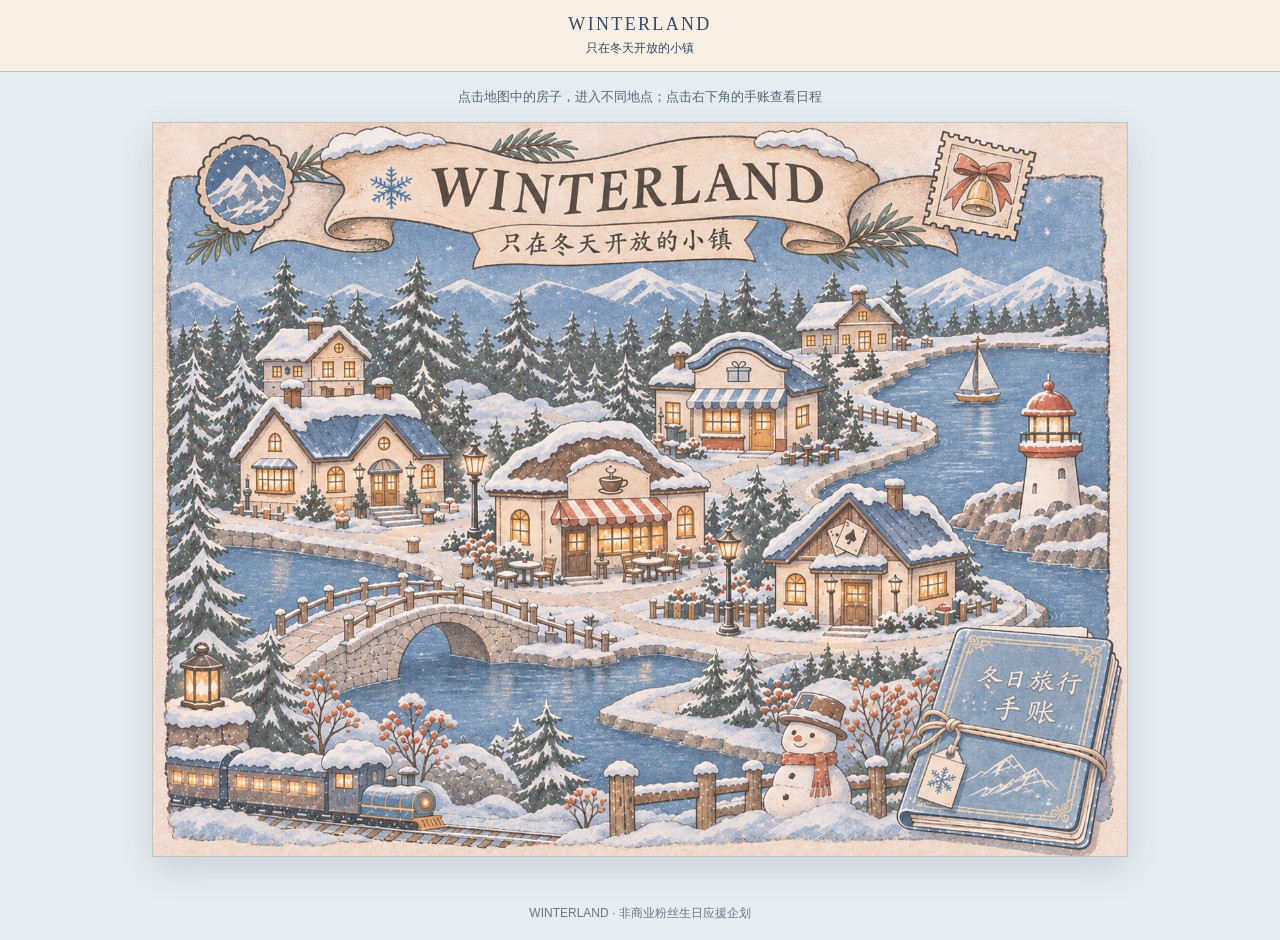
==== index.html @ a7db5587 "Add files via upload" ====
<!doctype html><html lang="zh-CN"><head><meta charset="utf-8"><meta name="viewport" content="width=device-width,initial-scale=1"><title>WINTERLAND｜小镇地图</title><link rel="stylesheet" href="style.css"></head><body><header><a href="index.html">WINTERLAND</a><p>只在冬天开放的小镇</p></header><p class="hint">点击地图中的房子，进入不同地点；点击右下角的手账查看日程</p><main class="map-wrap"><div class="map"><img src="images/winterland-map.png" alt="WINTERLAND 冬日小镇手绘地图"><a class="hotspot" href="post-office.html" aria-label="进入小镇邮局" style="left:8.5%;top:34.5%;width:22%;height:23%"><span>小镇邮局</span></a>
<a class="hotspot" href="cafe.html" aria-label="进入冬日咖啡馆" style="left:34.3%;top:42.0%;width:23%;height:22%"><span>冬日咖啡馆</span></a>
<a class="hotspot" href="club.html" aria-label="进入冬日俱乐部" style="left:62.7%;top:47.5%;width:23%;height:24%"><span>冬日俱乐部</span></a>
<a class="hotspot" href="gift-shop.html" aria-label="进入纪念商店" style="left:52.4%;top:28.5%;width:19%;height:19%"><span>纪念商店</span></a>
<a class="hotspot" href="station.html" aria-label="进入小镇车站" style="left:0.4%;top:85.3%;width:31.5%;height:13.5%;border-radius:12px"><span>小镇车站</span></a>
<a class="hotspot" href="cottage.html" aria-label="进入冬日小屋" style="left:10.5%;top:26.0%;width:14%;height:14%"><span>冬日小屋</span></a>
<a class="hotspot" href="lighthouse.html" aria-label="进入雪岸灯塔" style="left:88.8%;top:33.0%;width:10%;height:24%"><span>雪岸灯塔</span></a><a class="journal-link" href="journal.html" aria-label="打开冬日旅行手账"></a></div></main><footer>WINTERLAND · 非商业粉丝生日应援企划</footer></body></html>
---- style.css ----
*{box-sizing:border-box}body{margin:0;background:#e5edf1;color:#344b61;font-family:-apple-system,BlinkMacSystemFont,"PingFang SC","Microsoft YaHei",sans-serif}a{color:inherit}header{padding:14px 18px;text-align:center;background:#f7efe3;border-bottom:1px solid #c8c0b5}header a{text-decoration:none;font-family:Georgia,serif;letter-spacing:.13em;font-size:18px}header p{font-size:12px;margin:5px 0 0}.hint{text-align:center;font-size:13px;margin:16px 10px;color:#53697a}.map-wrap{max-width:1000px;margin:0 auto 30px;padding:0 12px}.map{position:relative;overflow:hidden;box-shadow:0 12px 32px #34495e2a;border:1px solid #c5c3bd}.map img{width:100%;display:block}.hotspot{position:absolute;display:block;border:2px solid transparent;border-radius:22%;cursor:pointer;transition:background .18s,border .18s;outline-offset:2px}.hotspot:hover,.hotspot:focus-visible{background:#f6f0dc33;border-color:#fff7d8;outline:2px solid #375a78}.hotspot span{position:absolute;left:50%;bottom:100%;transform:translateX(-50%);white-space:nowrap;background:#f8f0df;color:#344b61;border:1px solid #9eacb7;border-radius:20px;padding:6px 10px;font-size:12px;box-shadow:0 3px 9px #22334440;opacity:0;pointer-events:none}.hotspot:hover span,.hotspot:focus-visible span{opacity:1}.journal-link{position:absolute;left:77%;top:68%;width:23%;height:30%;border:2px solid transparent;border-radius:12px;transform:rotate(5deg);outline-offset:2px}.journal-link:hover,.journal-link:focus-visible{border-color:#fff7d8;background:#fff7d815;outline:2px solid #375a78}footer{text-align:center;padding:18px;font-size:12px;color:#6a7b87}.page{width:min(90%,720px);margin:45px auto;background:#f8f1e6;padding:36px;border:1px solid #c6bbaa;box-shadow:7px 10px 0 #7d92a129;min-height:360px}.page .kicker{font-family:Georgia,serif;font-size:12px;letter-spacing:2px;color:#a66e5c}.page h1{font-family:Georgia,"Songti SC",serif;font-size:clamp(26px,5vw,42px);font-weight:500}.page p{line-height:1.9}.back{display:inline-block;margin-top:22px;text-decoration:none;border-bottom:1px solid #66849b;padding-bottom:5px}.note{font-size:13px;color:#75808a}.journal{display:grid;grid-template-columns:1fr 1fr;gap:0;max-width:780px;margin:30px auto;filter:drop-shadow(5px 10px 9px #33445540)}.sheet{background:#f9f2e5;min-height:360px;padding:26px;border:1px solid #cfc2b1;background-image:repeating-linear-gradient(transparent,transparent 32px,#a0b5be26 33px)}.sheet:first-child{border-radius:12px 0 0 12px;box-shadow:inset -12px 0 14px #5b687015}.sheet:last-child{border-radius:0 12px 12px 0;box-shadow:inset 12px 0 14px #5b68701a}.sheet h2{font-family:Georgia,"Songti SC",serif}.journal-controls{display:flex;justify-content:center;align-items:center;gap:18px;margin:20px}.journal-controls button{padding:10px 18px;background:#d9e5ed;border:1px solid #849dad;border-radius:20px;color:#344b61;cursor:pointer}.journal-controls button:disabled{opacity:.4;cursor:default}@media(max-width:560px){.map-wrap{padding:0 4px}.hint{font-size:12px}.page{margin:22px auto;padding:24px}.sheet{min-height:300px;padding:15px}.sheet h2{font-size:18px}.sheet p{font-size:13px}.journal{margin:15px 8px}}
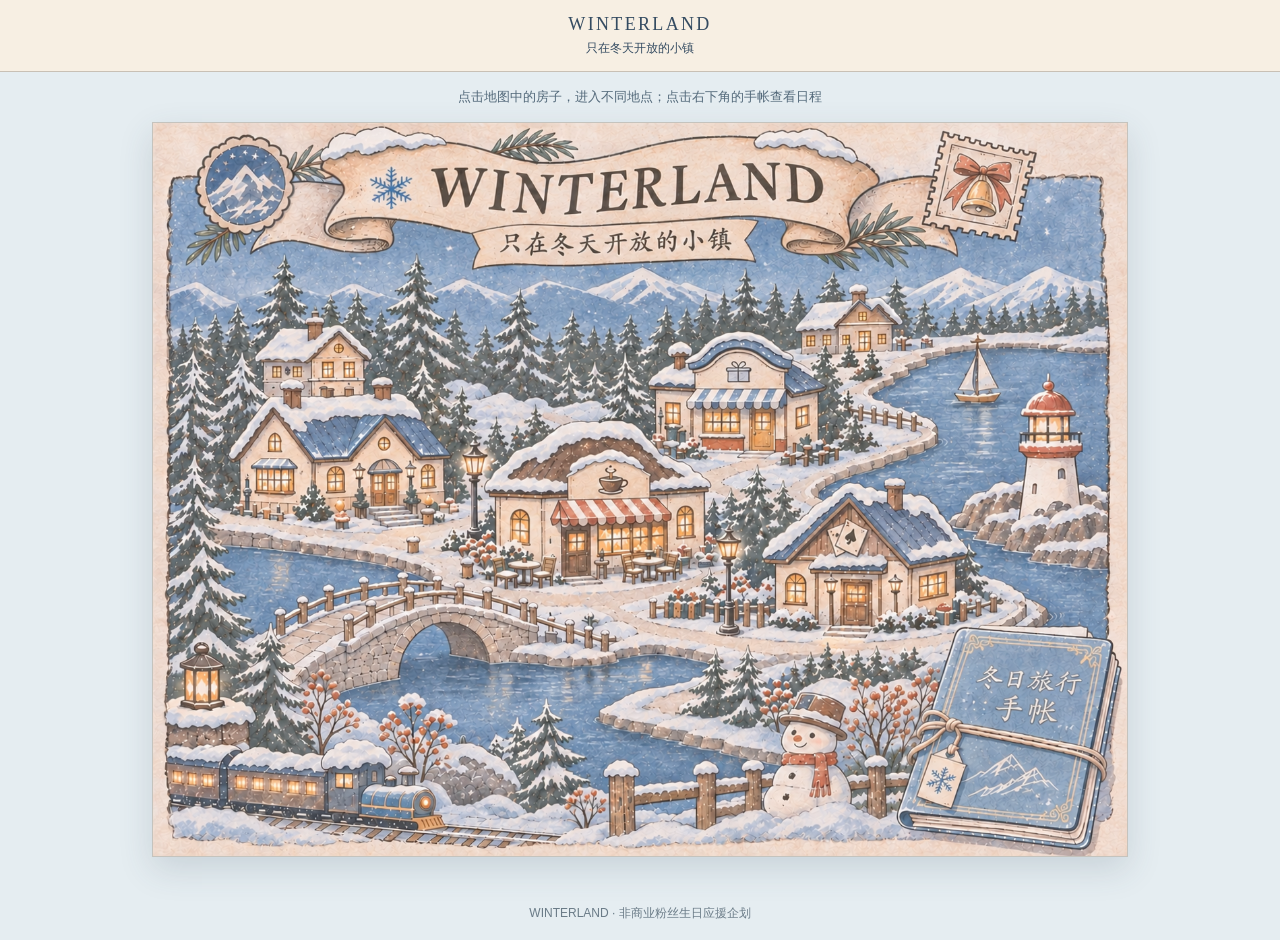
==== commit b32d41f7: "Add files via upload" ====
--- a/index.html
+++ b/index.html
@@ -1,7 +1,51 @@
-<!doctype html><html lang="zh-CN"><head><meta charset="utf-8"><meta name="viewport" content="width=device-width,initial-scale=1"><title>WINTERLAND｜小镇地图</title><link rel="stylesheet" href="style.css"></head><body><header><a href="index.html">WINTERLAND</a><p>只在冬天开放的小镇</p></header><p class="hint">点击地图中的房子，进入不同地点；点击右下角的手账查看日程</p><main class="map-wrap"><div class="map"><img src="images/winterland-map.png" alt="WINTERLAND 冬日小镇手绘地图"><a class="hotspot" href="post-office.html" aria-label="进入小镇邮局" style="left:8.5%;top:34.5%;width:22%;height:23%"><span>小镇邮局</span></a>
+<!doctype html><html lang="zh-CN"><head><meta charset="utf-8"><meta name="viewport" content="width=device-width,initial-scale=1"><title>WINTERLAND｜小镇地图</title><link rel="stylesheet" href="style.css"><style>
+/* 手机端放大地图并横向探索；桌面端保持原样 */
+.map-scroll{width:100%}
+@media(max-width:680px){
+ .map-wrap{max-width:none;padding:0 0 8px;margin-bottom:16px}
+ .map-scroll{overflow-x:auto;overflow-y:hidden;-webkit-overflow-scrolling:touch;overscroll-behavior-x:contain;touch-action:pan-x pan-y;scrollbar-width:thin;scrollbar-color:#8ba5b7 #e5edf1}
+ .map-scroll .map{width:950px;max-width:none;margin:0;flex:none}
+ .hint{line-height:1.7;padding:0 12px}
+}
+ .mobile-map-tip{display:none}@media(max-width:680px){.mobile-map-tip{display:inline}}
+
+/* 手机端：可点击地点显示复古小路牌；桌面端维持悬停显示 */
+@media(max-width:680px){
+ .map-scroll .hotspot span{
+  opacity:1;pointer-events:none;
+  bottom:calc(100% + 4px);
+  padding:5px 9px;
+  border:1px solid #9eacb7;
+  border-radius:4px;
+  background:#f8f0dff2;
+  color:#344b61;
+  box-shadow:0 2px 6px #22334430;
+  font-size:12px;
+  letter-spacing:.04em;
+  z-index:2;
+ }
+ /* 小屋与邮局相邻：小屋标签放在点击区域下方，避免两张路牌重叠 */
+ .map-scroll .hotspot[href="cottage.html"] span{bottom:auto;top:calc(100% + 4px)}
+ .map-scroll .journal-link::after{
+  content:'✧ 手帐';position:absolute;right:0;bottom:calc(100% + 3px);
+  white-space:nowrap;pointer-events:none;
+  padding:5px 9px;border:1px solid #9eacb7;border-radius:4px;
+  background:#f8f0dff2;color:#344b61;
+  box-shadow:0 2px 6px #22334430;font-size:12px;
+  letter-spacing:.04em;transform:rotate(-5deg);
+ }
+}
+</style></head><body><header><a href="index.html">WINTERLAND</a><p>只在冬天开放的小镇</p></header><p class="hint">点击地图中的房子，进入不同地点；点击右下角的手帐查看日程<span class="mobile-map-tip"> · 左右滑动探索小镇</span></p><main class="map-wrap"><div class="map-scroll" id="map-scroll"><div class="map"><img src="images/winterland-map.png" alt="WINTERLAND 冬日小镇手绘地图"><a class="hotspot" href="post-office.html" aria-label="进入小镇邮局" style="left:8.5%;top:34.5%;width:22%;height:23%"><span>小镇邮局</span></a>
 <a class="hotspot" href="cafe.html" aria-label="进入冬日咖啡馆" style="left:34.3%;top:42.0%;width:23%;height:22%"><span>冬日咖啡馆</span></a>
 <a class="hotspot" href="club.html" aria-label="进入冬日俱乐部" style="left:62.7%;top:47.5%;width:23%;height:24%"><span>冬日俱乐部</span></a>
 <a class="hotspot" href="gift-shop.html" aria-label="进入纪念商店" style="left:52.4%;top:28.5%;width:19%;height:19%"><span>纪念商店</span></a>
 <a class="hotspot" href="station.html" aria-label="进入小镇车站" style="left:0.4%;top:85.3%;width:31.5%;height:13.5%;border-radius:12px"><span>小镇车站</span></a>
 <a class="hotspot" href="cottage.html" aria-label="进入冬日小屋" style="left:10.5%;top:26.0%;width:14%;height:14%"><span>冬日小屋</span></a>
-<a class="hotspot" href="lighthouse.html" aria-label="进入雪岸灯塔" style="left:88.8%;top:33.0%;width:10%;height:24%"><span>雪岸灯塔</span></a><a class="journal-link" href="journal.html" aria-label="打开冬日旅行手账"></a></div></main><footer>WINTERLAND · 非商业粉丝生日应援企划</footer></body></html>+<a class="hotspot" href="lighthouse.html" aria-label="进入雪岸灯塔" style="left:88.8%;top:33.0%;width:10%;height:24%"><span>雪岸灯塔</span></a><a class="journal-link" href="journal.html" aria-label="打开手帐"></a></div></div></main><footer>WINTERLAND · 非商业粉丝生日应援企划</footer><script>
+(function(){
+ const scroller=document.getElementById('map-scroll');
+ if(!scroller)return;
+ const mobile=window.matchMedia('(max-width:680px)');
+ if(mobile.matches){requestAnimationFrame(()=>{scroller.scrollLeft=Math.max(0,(scroller.scrollWidth-scroller.clientWidth)/2);});}
+})();
+</script></body></html>
